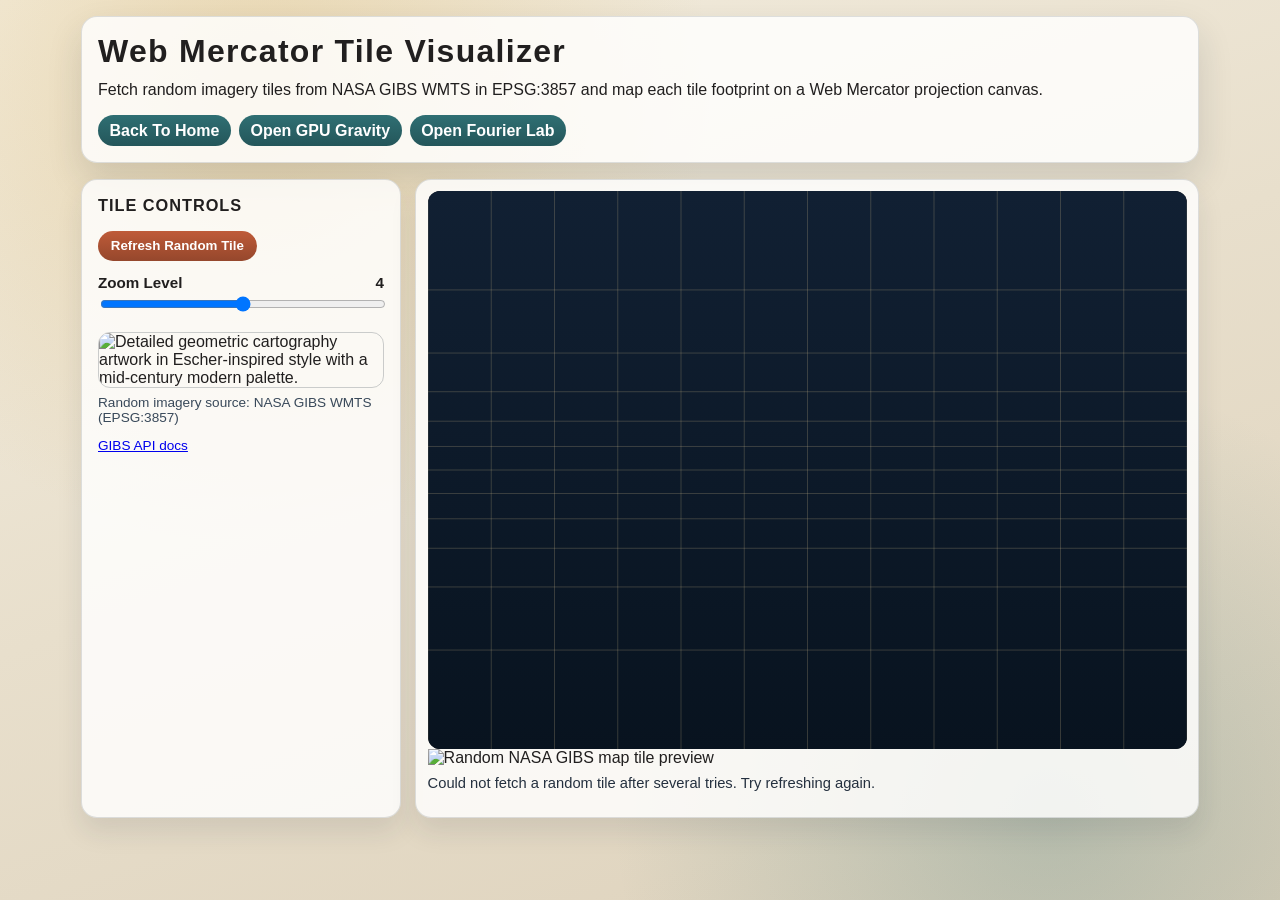
==== mercator-visualizer.html @ 92db96e5 "rocket science" ====
<!doctype html>
<html lang="en">
<head>
  <meta charset="utf-8">
  <meta name="viewport" content="width=device-width, initial-scale=1">
  <title>Web Mercator Visualizer | ideaflames</title>
  <meta name="description" content="Visualize random NASA GIBS Web Mercator tiles and their projected extent.">
  <link rel="stylesheet" href="sim-labs.css">
</head>
<body>
  <main class="page-shell">
    <header class="page-header">
      <h1>Web Mercator Tile Visualizer</h1>
      <p>Fetch random imagery tiles from NASA GIBS WMTS in EPSG:3857 and map each tile footprint on a Web Mercator projection canvas.</p>
      <nav class="top-nav" aria-label="Page navigation">
        <a href="index.html">Back To Home</a>
        <a href="gpu-gravity.html">Open GPU Gravity</a>
        <a href="fourier-lab.html">Open Fourier Lab</a>
      </nav>
    </header>

    <section class="layout" aria-label="Mercator visualizer layout">
      <aside class="panel">
        <h2>Tile Controls</h2>

        <div class="button-row">
          <button id="refreshTile" type="button">Refresh Random Tile</button>
        </div>

        <div class="control">
          <label for="zoomRange">Zoom Level <span id="zoomValue">4</span></label>
          <input id="zoomRange" type="range" min="1" max="7" step="1" value="4">
        </div>

        <div class="tile-meta" id="tileMeta"></div>

        <img class="preview-art" src="assets/escher-mercator.svg" alt="Detailed geometric cartography artwork in Escher-inspired style with a mid-century modern palette.">
        <p class="caption">Random imagery source: NASA GIBS WMTS (EPSG:3857)</p>
        <p class="caption"><a href="https://nasa-gibs.github.io/gibs-api-docs/" target="_blank" rel="noopener noreferrer">GIBS API docs</a></p>
      </aside>

      <section class="sim-wrap mercator-wrap">
        <canvas id="mercatorCanvas" class="main-canvas" aria-label="Web Mercator tile footprint canvas"></canvas>
        <div class="tile-image-wrap">
          <img id="tileImage" alt="Random NASA GIBS map tile preview">
        </div>
        <p id="mercatorStatus" class="status">Loading random NASA GIBS tile...</p>
      </section>
    </section>
  </main>
  <script src="mercator-visualizer.js"></script>
</body>
</html>
---- sim-labs.css ----
:root {
  --paper: #f7f3e9;
  --ink: #211f1f;
  --teal: #2f6f73;
  --rust: #bf5b39;
  --gold: #d4a74a;
  --olive: #7f8f58;
  --night: #1f2a37;
  --card: rgba(255, 255, 255, 0.82);
}

* {
  box-sizing: border-box;
}

body {
  margin: 0;
  min-height: 100vh;
  color: var(--ink);
  font-family: "Trebuchet MS", "Segoe UI", sans-serif;
  background:
    radial-gradient(circle at 20% 10%, rgba(212, 167, 74, 0.3), transparent 35%),
    radial-gradient(circle at 82% 90%, rgba(47, 111, 115, 0.24), transparent 33%),
    linear-gradient(160deg, #f4eee0, #e8dfcc 48%, #ddd1bb);
}

.page-shell {
  width: min(1150px, 100%);
  margin: 0 auto;
  padding: 1rem;
}

.page-header {
  background: var(--card);
  border: 1px solid rgba(31, 42, 55, 0.14);
  border-radius: 16px;
  padding: 1rem;
  box-shadow: 0 16px 35px rgba(31, 42, 55, 0.14);
}

.page-header h1 {
  margin: 0;
  font-size: clamp(1.4rem, 3vw, 2rem);
  letter-spacing: 0.04em;
}

.page-header p {
  margin: 0.5rem 0 0;
  line-height: 1.5;
}

.top-nav {
  margin-top: 0.8rem;
  display: flex;
  gap: 0.5rem;
  flex-wrap: wrap;
}

.top-nav a {
  text-decoration: none;
  color: #fff;
  font-weight: 700;
  background: linear-gradient(180deg, #2f6f73, #24565a);
  padding: 0.42rem 0.72rem;
  border-radius: 999px;
}

.layout {
  margin-top: 1rem;
  display: grid;
  grid-template-columns: 320px 1fr;
  gap: 0.9rem;
}

.panel,
.sim-wrap,
.story {
  background: var(--card);
  border: 1px solid rgba(31, 42, 55, 0.14);
  border-radius: 16px;
  box-shadow: 0 14px 26px rgba(31, 42, 55, 0.1);
}

.panel {
  padding: 1rem;
}

.panel h2 {
  margin: 0;
  font-size: 1.02rem;
  letter-spacing: 0.06em;
  text-transform: uppercase;
}

.control {
  margin-top: 0.82rem;
}

.control label {
  display: flex;
  justify-content: space-between;
  gap: 0.8rem;
  font-size: 0.95rem;
  font-weight: 700;
}

.control input,
.control select {
  width: 100%;
  margin-top: 0.35rem;
}

.button-row {
  margin-top: 1rem;
  display: flex;
  gap: 0.55rem;
  flex-wrap: wrap;
}

button {
  border: 0;
  border-radius: 999px;
  font-weight: 700;
  padding: 0.45rem 0.8rem;
  cursor: pointer;
  color: #fff;
  background: linear-gradient(180deg, #bf5b39, #95472c);
}

.sim-wrap {
  padding: 0.7rem;
}

canvas.main-canvas {
  width: 100%;
  min-height: 440px;
  height: 62vh;
  display: block;
  border-radius: 12px;
  background: radial-gradient(circle at 50% 50%, #0f1924, #04070d);
}

.status {
  margin-top: 0.5rem;
  font-size: 0.92rem;
  color: #24303f;
}

.preview-art {
  margin-top: 1rem;
  width: 100%;
  border-radius: 12px;
  border: 1px solid rgba(31, 42, 55, 0.22);
}

.wave-grid {
  display: grid;
  gap: 0.65rem;
}

.wave-grid canvas {
  width: 100%;
  min-height: 220px;
  height: 35vh;
  display: block;
  border-radius: 12px;
  background: #0e1722;
}

.story {
  margin-top: 1rem;
  overflow: hidden;
  position: relative;
  height: 260px;
}

.story::before,
.story::after {
  content: "";
  position: absolute;
  left: 0;
  right: 0;
  height: 42px;
  z-index: 2;
  pointer-events: none;
}

.story::before {
  top: 0;
  background: linear-gradient(180deg, rgba(247, 243, 233, 1), rgba(247, 243, 233, 0));
}

.story::after {
  bottom: 0;
  background: linear-gradient(0deg, rgba(247, 243, 233, 1), rgba(247, 243, 233, 0));
}

.text-track {
  padding: 1rem 1rem 1.5rem;
  will-change: transform;
  transform: translate3d(0, 0, 0);
}

.text-track p {
  margin: 0 0 0.8rem;
  line-height: 1.45;
}

.caption {
  margin-top: 0.4rem;
  font-size: 0.85rem;
  color: #39495a;
}

@media (max-width: 980px) {
  .layout {
    grid-template-columns: 1fr;
  }

  canvas.main-canvas {
    min-height: 360px;
    height: 50vh;
  }
}
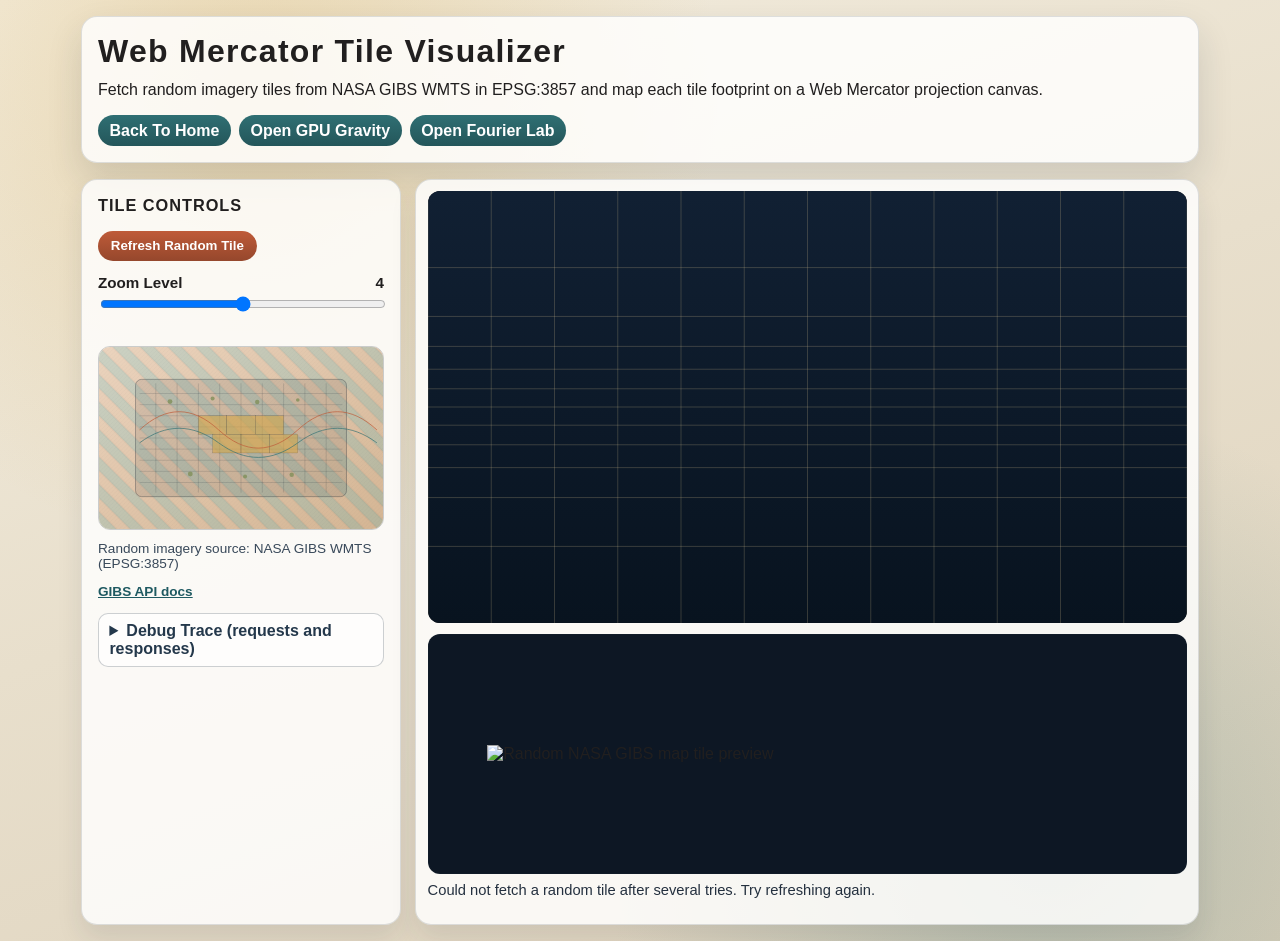
==== commit 975ae6a4: "merky" ====
--- a/mercator-visualizer.html
+++ b/mercator-visualizer.html
@@ -37,6 +37,11 @@
         <img class="preview-art" src="assets/escher-mercator.svg" alt="Detailed geometric cartography artwork in Escher-inspired style with a mid-century modern palette.">
         <p class="caption">Random imagery source: NASA GIBS WMTS (EPSG:3857)</p>
         <p class="caption"><a href="https://nasa-gibs.github.io/gibs-api-docs/" target="_blank" rel="noopener noreferrer">GIBS API docs</a></p>
+
+        <details class="debug-box">
+          <summary>Debug Trace (requests and responses)</summary>
+          <pre id="debugTrace">No requests logged yet.</pre>
+        </details>
       </aside>
 
       <section class="sim-wrap mercator-wrap">
--- a/sim-labs.css
+++ b/sim-labs.css
@@ -212,6 +212,141 @@
   color: #39495a;
 }
 
+.tile-meta {
+  margin-top: 0.85rem;
+  font-size: 0.9rem;
+  line-height: 1.35;
+  color: #2b3a48;
+}
+
+.tile-meta p {
+  margin: 0.36rem 0;
+}
+
+.tile-meta a,
+.caption a {
+  color: #1e5961;
+  font-weight: 700;
+}
+
+.mercator-wrap .main-canvas {
+  min-height: 340px;
+  height: 48vh;
+}
+
+.tile-image-wrap {
+  margin-top: 0.65rem;
+  border: 1px solid rgba(31, 42, 55, 0.22);
+  border-radius: 12px;
+  overflow: hidden;
+  background: #0d1724;
+  min-height: 240px;
+  display: grid;
+  place-items: center;
+}
+
+.tile-image-wrap img {
+  width: min(100%, 640px);
+  height: auto;
+  display: block;
+  image-rendering: auto;
+}
+
+.debug-box {
+  margin-top: 0.85rem;
+  border: 1px solid rgba(31, 42, 55, 0.22);
+  border-radius: 10px;
+  background: rgba(255, 255, 255, 0.7);
+}
+
+.debug-box summary {
+  cursor: pointer;
+  padding: 0.5rem 0.65rem;
+  font-weight: 700;
+  color: #24384b;
+}
+
+#debugTrace {
+  margin: 0;
+  padding: 0.6rem 0.7rem 0.8rem;
+  max-height: 220px;
+  overflow: auto;
+  white-space: pre-wrap;
+  word-break: break-word;
+  font-size: 0.78rem;
+  line-height: 1.35;
+  color: #1f2a37;
+}
+
+.reader-vertical,
+.reader-horizontal {
+  border: 1px solid rgba(31, 42, 55, 0.2);
+  border-radius: 12px;
+  background: linear-gradient(180deg, #faf6ea, #f3ebd9);
+}
+
+.reader-vertical {
+  height: 58vh;
+  min-height: 360px;
+  overflow-y: auto;
+  scrollbar-width: thin;
+}
+
+.article-track {
+  padding: 1rem 1rem 1.5rem;
+}
+
+.article-track h2 {
+  margin: 0;
+  font-size: clamp(1.15rem, 2.3vw, 1.6rem);
+  letter-spacing: 0.02em;
+}
+
+.article-desc {
+  margin: 0.5rem 0 0.8rem;
+  color: #334354;
+  font-style: italic;
+}
+
+.article-track p {
+  margin: 0 0 0.8rem;
+  line-height: 1.5;
+}
+
+.article-tail {
+  color: #475a6f;
+  font-weight: 700;
+}
+
+.reader-horizontal {
+  height: 58vh;
+  min-height: 220px;
+  overflow: hidden;
+  display: flex;
+  align-items: center;
+  position: relative;
+}
+
+.phrase-track {
+  white-space: nowrap;
+  display: inline-flex;
+  gap: 0.7rem;
+  padding: 0 1rem;
+  will-change: transform;
+}
+
+.phrase-chip {
+  display: inline-flex;
+  align-items: center;
+  padding: 0.54rem 0.72rem;
+  border-radius: 999px;
+  background: #1f2a37;
+  color: #f8e8c8;
+  border: 1px solid rgba(212, 167, 74, 0.65);
+  font-weight: 700;
+  letter-spacing: 0.01em;
+}
+
 @media (max-width: 980px) {
   .layout {
     grid-template-columns: 1fr;
